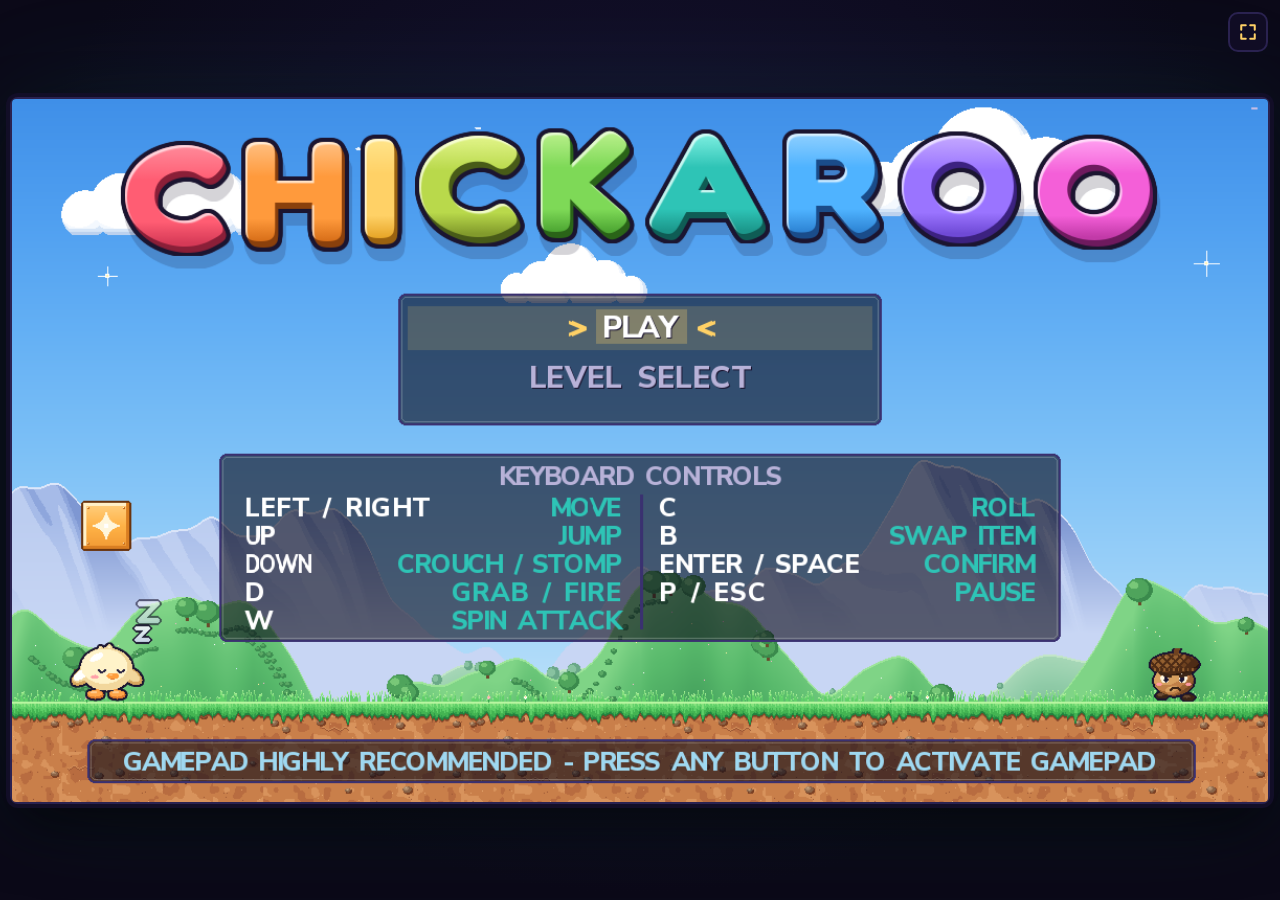
==== chickaroo/index.html @ 3051c8cb "Update site with chickaroo" ====
<!doctype html>
<html lang="en" class="loading">
<head>
  <meta charset="utf-8">
  <meta name="viewport" content="width=device-width, initial-scale=1, maximum-scale=1, user-scalable=no, viewport-fit=cover">
  <meta name="apple-mobile-web-app-capable" content="yes">
  <meta name="mobile-web-app-capable" content="yes">
  <meta name="apple-mobile-web-app-status-bar-style" content="black-translucent">
  <meta name="theme-color" content="#0a0a0a">
  <title>CHICKAROO</title>
  <link rel="icon" href="data:image/svg+xml,<svg xmlns='http://www.w3.org/2000/svg' viewBox='0 0 100 100'><text y='.9em' font-size='90'>🐥</text></svg>">
  <meta name="description" content="CHICKAROO — a handcrafted 2D platformer homage. Pure HTML5 canvas and Web Audio.">
  <style>html, body { background: #0a0a0a; }</style>
  <link rel="stylesheet" href="style.css">
</head>
<body>
  <!-- Static bake of SPR.small.blush, embedded so it appears before game scripts and fonts load. -->
  <div id="loading" role="status" aria-label="Loading CHICKAROO">
    <img src="[data-uri]" width="96" height="74" alt="" fetchpriority="high" draggable="false">
  </div>
  <main id="stage">
    <div id="frame">
      <canvas id="game" width="1200" height="672" aria-label="CHICKAROO game screen"></canvas>
    </div>
  </main>

  <div id="toolbar">
    <button id="pause" class="tool touch-only" type="button" aria-label="Pause" title="Pause (P)">
      <svg viewBox="0 0 16 16" aria-hidden="true"><path d="M4 3h3v10H4zM9 3h3v10H9z"/></svg>
    </button>
    <button id="fs" class="tool" type="button" aria-label="Toggle fullscreen" title="Fullscreen (F)">
      <svg class="icon-enter" viewBox="0 0 16 16" aria-hidden="true"><path class="line" d="M2 6V2h4M10 2h4v4M14 10v4h-4M6 14H2v-4"/></svg>
      <svg class="icon-exit" viewBox="0 0 16 16" aria-hidden="true"><path class="line" d="M6 2v4H2M14 6h-4V2M10 14v-4h4M2 10h4v4"/></svg>
    </button>
  </div>

  <div id="touch" class="touch-only" aria-hidden="true">
    <div id="dpad"><span class="arrow l"></span><span class="arrow r"></span></div>
    <div id="btns"><span id="bB" class="btn">B</span><span id="bA" class="btn">A</span></div>
  </div>

  <div id="toast" role="status" aria-live="polite"></div>

  <script src="src/levels.js"></script>
  <script src="src/constants.js"></script>
  <script src="src/utils.js"></script>
  <script src="src/fonts.js"></script>
  <script src="src/hires.js"></script>
  <script src="src/audio.js"></script>
  <script src="src/bayou-music.js"></script>
  <script src="src/input.js"></script>
  <script src="src/sprites.js"></script>
  <script src="src/tiles.js"></script>
  <script src="src/backgrounds.js"></script>
  <script src="src/meadow-fine.js"></script>
  <script src="src/fine-ground.js"></script>
  <script src="src/cave-fine.js"></script>
  <script src="src/sky-fine.js"></script>
  <script src="src/citadel-fine.js"></script>
  <script src="src/ocean-fine.js"></script>
  <script src="src/snow-fine.js"></script>
  <script src="src/clock-fine.js"></script>
  <script src="src/eclipse-fine.js"></script>
  <script src="src/desert-fine.js"></script>
  <script src="src/level.js"></script>
  <script src="src/enemy.js"></script>
  <script src="src/enemies-meadow.js"></script>
  <script src="src/blooms.js"></script>
  <script src="src/meadow-art.js"></script>
  <script src="src/desert-art.js"></script>
  <script src="src/magmaw-art.js"></script>
  <script src="src/sprites-fine.js"></script>
  <script src="src/bayou-fine.js"></script>
  <script src="src/jungle-fine.js"></script>
  <script src="src/winter-art.js"></script>
  <script src="src/clock-art.js"></script>
  <script src="src/eclipse-enemy-art.js"></script>
  <script src="src/enemies-water-ice.js"></script>
  <script src="src/enemies-snow.js"></script>
  <script src="src/enemies-forest.js"></script>
  <script src="src/enemies-desert.js"></script>
  <script src="src/enemies-jungle.js"></script>
  <script src="src/enemies-misc.js"></script>
  <script src="src/snorer-art.js"></script>
  <script src="src/enemies-cave.js"></script>
  <script src="src/cave-moths.js"></script>
  <script src="src/enemies-sky.js"></script>
  <script src="src/fair.js"></script>
  <script src="src/enemies-citadel.js"></script>
  <script src="src/enemies-clock.js"></script>
  <script src="src/clock-finale.js"></script>
  <script src="src/enemies-eclipse.js"></script>
  <script src="src/bosses.js"></script>
  <script src="src/umbra-art.js"></script>
  <script src="src/shade.js"></script>
  <script src="src/sigil.js"></script>
  <script src="src/dunes.js"></script>
  <script src="src/enemies-bayou.js"></script>
  <script src="src/enemies-gut.js"></script>
  <script src="src/enemies-gumbo.js"></script>
  <script src="src/crawdad-art.js"></script>
  <script src="src/items-fx.js"></script>
  <script src="src/platform.js"></script>
  <script src="src/gumbo.js"></script>
  <script src="src/game.js"></script>
  <script src="src/game-update.js"></script>
  <script src="src/game-jungle.js"></script>
  <script src="src/game-sky.js"></script>
  <script src="src/game-clock.js"></script>
  <script src="src/game-bayou.js"></script>
  <script src="src/gut.js"></script>
  <script src="src/gut-dream.js"></script>
  <script src="src/gut-rooms.js"></script>
  <script src="src/gut-ileum.js"></script>
  <script src="src/gut-colon.js"></script>
  <script src="src/cloacolith-art.js"></script>
  <script src="src/turtle-art.js"></script>
  <script src="src/gut-vault.js"></script>
  <script src="src/gut-sprites.js"></script>
  <script src="src/game-gumbo.js"></script>
  <script src="src/game-world.js"></script>
  <script src="src/game-blocks-items.js"></script>
  <script src="src/game-suits.js"></script>
  <script src="src/game-entities.js"></script>
  <script src="src/game-render.js"></script>
  <script src="src/game-decor.js"></script>
  <script src="src/game-goals.js"></script>
  <script src="src/game-hud.js"></script>
  <script src="src/game-devwarp.js"></script>
  <script src="src/game-cat.js"></script>
  <script src="src/game-story.js"></script>
  <script src="src/logo.js"></script>
  <script src="src/boot.js"></script>
</body>
</html>
---- chickaroo/style.css ----
:root {
  --bg: #0b0918;
  --bg-2: #171233;
  --edge: #2a2250;
  --accent: #2ec4b6;
  --gold: #ffd166;
  --coral: #ff5d73;
  --safe-t: env(safe-area-inset-top, 0px);
  --safe-r: env(safe-area-inset-right, 0px);
  --safe-b: env(safe-area-inset-bottom, 0px);
  --safe-l: env(safe-area-inset-left, 0px);
}

* { box-sizing: border-box; }

html, body {
  margin: 0;
  height: 100%;
  overflow: hidden;
  background: radial-gradient(ellipse at 50% 35%, var(--bg-2) 0%, var(--bg) 70%) fixed;
  background-color: var(--bg);
  color: #fff;
  font-family: system-ui, sans-serif;
  -webkit-user-select: none;
  user-select: none;
  -webkit-touch-callout: none;
  -webkit-tap-highlight-color: transparent;
  touch-action: none;
  overscroll-behavior: none;
}

#stage {
  position: fixed;
  inset: 0;
  display: flex;
  align-items: center;
  justify-content: center;
}

#loading {
  position: fixed;
  inset: 0;
  display: grid;
  place-items: center;
  pointer-events: none;
  z-index: 30;
}
#loading img {
  display: block;
  width: min(96px, 24vmin);
  height: auto;
}
html:not(.loading) #loading { display: none; }

.loading #frame, .loading #toolbar, .loading #touch { visibility: hidden; }
#frame {
  position: relative;
  line-height: 0;
  border-radius: 6px;
  box-shadow:
    0 0 0 2px var(--edge),
    0 0 0 6px #120e27,
    0 24px 60px rgba(0, 0, 0, .65),
    0 0 120px rgba(46, 196, 182, .12);
}

#game {
  display: block;
  width: 400px;
  height: 224px;
  border-radius: 4px;
  image-rendering: pixelated;
  image-rendering: crisp-edges;
  background: #000;
  outline: none;
}
/* drawn at least as sharp as the display (SCREEN_K, boot.js fit): the browser just smooths the last bit of scaling */
#game.smooth { image-rendering: auto; }

/* ---------- toolbar (pause / fullscreen) ---------- */
#toolbar {
  position: fixed;
  top: calc(12px + var(--safe-t));
  right: calc(12px + var(--safe-r));
  display: flex;
  gap: 8px;
  z-index: 10;
}
.tool {
  width: 40px;
  height: 40px;
  padding: 9px;
  border: 2px solid var(--edge);
  border-radius: 10px;
  background: rgba(18, 14, 39, .85);
  color: var(--gold);
  cursor: pointer;
  touch-action: manipulation;
  transition: transform .12s ease, border-color .12s ease;
}
.tool:hover { transform: translateY(-1px); border-color: var(--accent); }
.tool:focus-visible { outline: 2px solid var(--accent); outline-offset: 2px; }
.tool svg { width: 100%; height: 100%; display: block; }
.tool path { fill: currentColor; }
.tool path.line { fill: none; stroke: currentColor; stroke-width: 1.8; stroke-linecap: round; stroke-linejoin: round; }

#fs .icon-exit { display: none; }
#fs.on .icon-enter { display: none; }
#fs.on .icon-exit { display: block; }

/* ---------- touch controls ---------- */
.touch-only { display: none; }
html.touch .touch-only { display: block; }
html.touch #frame { box-shadow: 0 0 0 2px var(--edge), 0 12px 40px rgba(0, 0, 0, .6); border-radius: 0; }
html.touch #game { border-radius: 0; }

/* landscape phone: the game fills the screen, controls float over its lower corners */
html.touch #toolbar { flex-direction: column; }
html.touch .tool { width: 38px; height: 38px; padding: 8px; background: rgba(18, 14, 39, .6); }

#touch {
  position: fixed;
  inset: 0;
  pointer-events: none;
  z-index: 5;
}
#dpad, #btns {
  position: absolute;
  pointer-events: auto;
  touch-action: none;
}
#dpad {
  left: calc(14px + var(--safe-l));
  bottom: calc(14px + var(--safe-b));
  width: 150px;
  height: 76px;
  border-radius: 38px;
  background: rgba(18, 14, 39, .42);
  border: 2px solid rgba(255, 255, 255, .22);
}
#dpad .arrow {
  position: absolute;
  top: 50%;
  width: 0;
  height: 0;
  margin-top: -14px;
  border-top: 14px solid transparent;
  border-bottom: 14px solid transparent;
  opacity: .75;
  transition: transform .06s ease, opacity .06s ease;
}
#dpad .l { left: 22px; border-right: 22px solid #fff; }
#dpad .r { right: 22px; border-left: 22px solid #fff; }
#dpad.left .l, #dpad.right .r { opacity: 1; transform: scale(1.15); border-left-color: var(--gold); border-right-color: var(--gold); }

#btns {
  right: calc(14px + var(--safe-r));
  bottom: calc(14px + var(--safe-b));
  width: 156px;
  height: 128px;
}
#btns .btn {
  position: absolute;
  width: 68px;
  height: 68px;
  border-radius: 50%;
  display: flex;
  align-items: center;
  justify-content: center;
  font: 800 24px/1 system-ui, sans-serif;
  color: rgba(255, 255, 255, .9);
  border: 2px solid rgba(255, 255, 255, .28);
  transition: transform .06s ease, background-color .06s ease;
}
#bB { left: 0; top: 56px; background: rgba(46, 196, 182, .38); }
#bA { left: 82px; top: 16px; background: rgba(255, 93, 115, .45); }
#btns .btn.on { transform: scale(.92); border-color: #fff; }
#bB.on { background: rgba(46, 196, 182, .75); }
#bA.on { background: rgba(255, 93, 115, .8); }

/* portrait phone: game on top, roomy controls below it */
html.touch.portrait #stage { align-items: flex-start; padding-top: calc(64px + var(--safe-t)); }
html.touch.portrait #toolbar { flex-direction: row; }
html.touch.portrait #dpad { width: 168px; height: 84px; border-radius: 42px; left: calc(18px + var(--safe-l)); bottom: calc(40px + var(--safe-b)); }
html.touch.portrait #btns { right: calc(18px + var(--safe-r)); bottom: calc(40px + var(--safe-b)); transform: scale(1.12); transform-origin: right bottom; }

/* ---------- toast ---------- */
#toast {
  position: fixed;
  left: 50%;
  top: calc(16px + var(--safe-t));
  transform: translate(-50%, -8px);
  padding: 10px 14px;
  border-radius: 10px;
  background: rgba(18, 14, 39, .92);
  border: 2px solid var(--edge);
  color: #fff;
  font-size: 14px;
  opacity: 0;
  pointer-events: none;
  transition: opacity .2s ease, transform .2s ease;
  z-index: 20;
  max-width: calc(100vw - 32px);
  text-align: center;
}
#toast.show { opacity: 1; transform: translate(-50%, 0); }

/* edge to edge (fullscreen, or a phone on its side): no frame, nothing round the picture but a dark blue */
html.edge, html.edge body { background: #0b1230; }
html.loading, html.loading body,
html.edge #frame { box-shadow: none; border-radius: 0; }
html.edge #game { border-radius: 0; }
html.edge:not(.touch) #toolbar { opacity: 0; transition: opacity .3s ease; }
html.edge:not(.touch) #toolbar:hover { opacity: 1; }
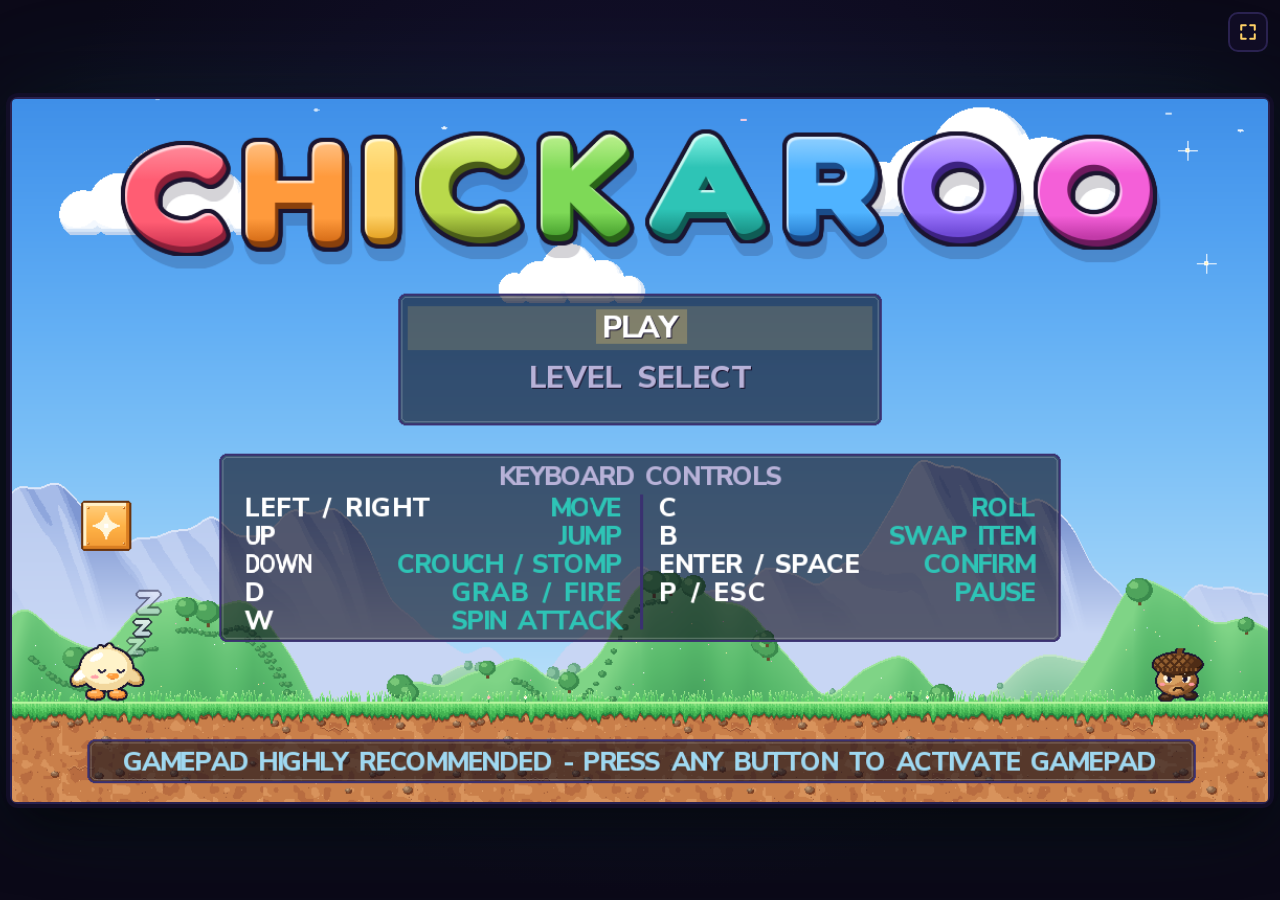
==== commit 9327e259: "Mobile: auto-run, landscape prompt, full touch overlay Touch players get auto-run (toggleable chip)," ====
--- a/chickaroo/index.html
+++ b/chickaroo/index.html
@@ -28,6 +28,9 @@
     <button id="pause" class="tool touch-only" type="button" aria-label="Pause" title="Pause (P)">
       <svg viewBox="0 0 16 16" aria-hidden="true"><path d="M4 3h3v10H4zM9 3h3v10H9z"/></svg>
     </button>
+    <button id="swap" class="tool touch-only play-only" type="button" aria-label="Swap reserve item" title="Swap item">
+      <svg viewBox="0 0 16 16" aria-hidden="true"><path class="line" d="M3 5h9l-2.5-2.5M13 11H4l2.5 2.5"/></svg>
+    </button>
     <button id="fs" class="tool" type="button" aria-label="Toggle fullscreen" title="Fullscreen (F)">
       <svg class="icon-enter" viewBox="0 0 16 16" aria-hidden="true"><path class="line" d="M2 6V2h4M10 2h4v4M14 10v4h-4M6 14H2v-4"/></svg>
       <svg class="icon-exit" viewBox="0 0 16 16" aria-hidden="true"><path class="line" d="M6 2v4H2M14 6h-4V2M10 14v-4h4M2 10h4v4"/></svg>
@@ -35,8 +38,22 @@
   </div>
 
   <div id="touch" class="touch-only" aria-hidden="true">
-    <div id="dpad"><span class="arrow l"></span><span class="arrow r"></span></div>
-    <div id="btns"><span id="bB" class="btn">B</span><span id="bA" class="btn">A</span></div>
+    <div id="dpad">
+      <div class="base"><span class="chev u"></span><span class="chev d"></span><span class="chev l"></span><span class="chev r"></span><span class="knob"></span></div>
+    </div>
+    <button id="autorun" type="button" class="chip"><span class="dot"></span>AUTO RUN</button>
+    <div id="btns">
+      <span id="bR" class="btn small" data-code="TouchRoll"><i>ROLL</i></span>
+      <span id="bS" class="btn small" data-code="TouchSpin"><i>SPIN</i></span>
+      <span id="bB" class="btn" data-code="TouchRun"><b>B</b><i>RUN</i></span>
+      <span id="bA" class="btn" data-code="TouchJump"><b>A</b><i>JUMP</i></span>
+    </div>
+  </div>
+
+  <div id="rotate" role="alert">
+    <div class="phone"><span></span></div>
+    <p class="big">Turn your phone sideways</p>
+    <p class="small">CHICKAROO plays in landscape. Tap to go fullscreen.</p>
   </div>
 
   <div id="toast" role="status" aria-live="polite"></div>
--- a/chickaroo/style.css
+++ b/chickaroo/style.css
@@ -118,71 +118,178 @@
 html.touch #toolbar { flex-direction: column; }
 html.touch .tool { width: 38px; height: 38px; padding: 8px; background: rgba(18, 14, 39, .6); }
 
+/* --ui scales the whole overlay to the phone (boot.js fit): about 1 on a typical phone held sideways */
 #touch {
   position: fixed;
   inset: 0;
   pointer-events: none;
   z-index: 5;
-}
-#dpad, #btns {
+  transition: opacity .2s ease;
+}
+#dpad, #btns, #autorun {
   position: absolute;
   pointer-events: auto;
   touch-action: none;
 }
+
+/* the stick: a round base with a knob that follows the thumb. The touch area is bigger than the base,
+   so a thumb that wanders a little off it still steers */
 #dpad {
-  left: calc(14px + var(--safe-l));
-  bottom: calc(14px + var(--safe-b));
-  width: 150px;
-  height: 76px;
-  border-radius: 38px;
-  background: rgba(18, 14, 39, .42);
+  left: calc(4px + var(--safe-l));
+  bottom: calc(4px + var(--safe-b));
+  width: 180px;
+  height: 180px;
+  transform: scale(var(--ui, 1));
+  transform-origin: left bottom;
+}
+#dpad .base {
+  position: absolute;
+  left: 22px;
+  top: 22px;
+  width: 136px;
+  height: 136px;
+  border-radius: 50%;
+  background: radial-gradient(circle, rgba(18, 14, 39, .2) 0%, rgba(18, 14, 39, .45) 70%);
   border: 2px solid rgba(255, 255, 255, .22);
 }
-#dpad .arrow {
-  position: absolute;
+#dpad .knob {
+  position: absolute;
+  left: 50%;
   top: 50%;
+  width: 58px;
+  height: 58px;
+  margin: -29px 0 0 -29px;
+  border-radius: 50%;
+  background: rgba(255, 255, 255, .22);
+  border: 2px solid rgba(255, 255, 255, .45);
+  box-shadow: 0 2px 8px rgba(0, 0, 0, .35);
+  transform: translate(var(--kx, 0px), var(--ky, 0px));
+}
+#dpad.held .knob { background: rgba(255, 209, 102, .35); border-color: rgba(255, 209, 102, .85); }
+#dpad .chev {
+  position: absolute;
   width: 0;
   height: 0;
-  margin-top: -14px;
-  border-top: 14px solid transparent;
-  border-bottom: 14px solid transparent;
-  opacity: .75;
-  transition: transform .06s ease, opacity .06s ease;
-}
-#dpad .l { left: 22px; border-right: 22px solid #fff; }
-#dpad .r { right: 22px; border-left: 22px solid #fff; }
-#dpad.left .l, #dpad.right .r { opacity: 1; transform: scale(1.15); border-left-color: var(--gold); border-right-color: var(--gold); }
-
+  border: 8px solid transparent;
+  opacity: .55;
+  transition: opacity .06s ease;
+}
+#dpad .chev.u { left: 50%; top: 8px; margin-left: -8px; border-bottom: 11px solid #fff; border-top-width: 0; }
+#dpad .chev.d { left: 50%; bottom: 8px; margin-left: -8px; border-top: 11px solid #fff; border-bottom-width: 0; }
+#dpad .chev.l { top: 50%; left: 8px; margin-top: -8px; border-right: 11px solid #fff; border-left-width: 0; }
+#dpad .chev.r { top: 50%; right: 8px; margin-top: -8px; border-left: 11px solid #fff; border-right-width: 0; }
+#dpad.up .chev.u, #dpad.down .chev.d, #dpad.left .chev.l, #dpad.right .chev.r { opacity: 1; border-top-color: transparent; }
+#dpad.up .chev.u { border-bottom-color: var(--gold); }
+#dpad.down .chev.d { border-top-color: var(--gold); border-bottom-color: transparent; }
+#dpad.left .chev.l { border-right-color: var(--gold); }
+#dpad.right .chev.r { border-left-color: var(--gold); }
+
+/* auto-run chip, just above the stick (it changes how the stick moves him) */
+#autorun {
+  left: calc(26px + var(--safe-l));
+  bottom: calc(4px + 162px * var(--ui, 1) + var(--safe-b));
+  display: flex;
+  align-items: center;
+  gap: 6px;
+  padding: 5px 10px 5px 8px;
+  border-radius: 14px;
+  border: 2px solid rgba(255, 255, 255, .22);
+  background: rgba(18, 14, 39, .5);
+  color: rgba(255, 255, 255, .6);
+  font: 800 10px/1 system-ui, sans-serif;
+  letter-spacing: .06em;
+  cursor: pointer;
+}
+#autorun .dot { width: 8px; height: 8px; border-radius: 50%; background: rgba(255, 255, 255, .3); }
+#autorun.on { color: #fff; border-color: rgba(46, 196, 182, .7); }
+#autorun.on .dot { background: var(--accent); box-shadow: 0 0 6px var(--accent); }
+
+/* the buttons fan round the right thumb like a controller's face buttons: A (jump) biggest, where the thumb rests;
+   B (run / fire) beside it, so one thumb can lie across both; spin and roll above */
 #btns {
-  right: calc(14px + var(--safe-r));
-  bottom: calc(14px + var(--safe-b));
-  width: 156px;
-  height: 128px;
+  right: calc(8px + var(--safe-r));
+  bottom: calc(8px + var(--safe-b));
+  width: 206px;
+  height: 184px;
+  transform: scale(var(--ui, 1));
+  transform-origin: right bottom;
 }
 #btns .btn {
   position: absolute;
-  width: 68px;
-  height: 68px;
   border-radius: 50%;
   display: flex;
+  flex-direction: column;
   align-items: center;
   justify-content: center;
-  font: 800 24px/1 system-ui, sans-serif;
-  color: rgba(255, 255, 255, .9);
+  color: rgba(255, 255, 255, .92);
   border: 2px solid rgba(255, 255, 255, .28);
+  box-shadow: 0 2px 8px rgba(0, 0, 0, .3);
   transition: transform .06s ease, background-color .06s ease;
 }
-#bB { left: 0; top: 56px; background: rgba(46, 196, 182, .38); }
-#bA { left: 82px; top: 16px; background: rgba(255, 93, 115, .45); }
+#btns .btn b { font: 800 24px/1 system-ui, sans-serif; }
+#btns .btn i { font: 800 9px/1 system-ui, sans-serif; font-style: normal; letter-spacing: .05em; opacity: .8; margin-top: 2px; }
+#btns .btn.small i { font-size: 11px; opacity: .95; margin: 0; }
+#bA { width: 78px; height: 78px; left: 124px; top: 98px; background: rgba(255, 93, 115, .45); }
+#bB { width: 66px; height: 66px; left: 40px; top: 116px; background: rgba(46, 196, 182, .38); }
+#bS { width: 54px; height: 54px; left: 136px; top: 22px; background: rgba(255, 209, 102, .3); }
+#bR { width: 54px; height: 54px; left: 54px; top: 42px; background: rgba(160, 130, 255, .32); }
 #btns .btn.on { transform: scale(.92); border-color: #fff; }
+#bA.on { background: rgba(255, 93, 115, .8); }
 #bB.on { background: rgba(46, 196, 182, .75); }
-#bA.on { background: rgba(255, 93, 115, .8); }
-
-/* portrait phone: game on top, roomy controls below it */
+#bS.on { background: rgba(255, 209, 102, .7); }
+#bR.on { background: rgba(160, 130, 255, .7); }
+
+/* menus are tapped directly: the play controls step out of the way */
+html.menus #touch, html.menus .play-only { opacity: 0; visibility: hidden; }
+html.touch:not(.playing) .play-only { display: none; }
+
+/* ---------- turn the phone sideways ---------- */
+#rotate {
+  position: fixed;
+  inset: 0;
+  z-index: 40;
+  display: none;
+  flex-direction: column;
+  align-items: center;
+  justify-content: center;
+  gap: 6px;
+  padding: 24px;
+  text-align: center;
+  background: radial-gradient(ellipse at 50% 40%, var(--bg-2) 0%, var(--bg) 75%);
+  color: #fff;
+  font-family: Fredoka, system-ui, sans-serif;
+}
+html.touch.portrait #rotate { display: flex; }
+html.touch.portrait #touch, html.touch.portrait #toolbar { visibility: hidden; }
+#rotate .big { margin: 18px 0 0; font-size: 22px; font-weight: 700; color: var(--gold); }
+#rotate .small { margin: 0; font-size: 14px; color: #b8b2d8; max-width: 260px; }
+#rotate .phone {
+  width: 54px;
+  height: 92px;
+  border: 4px solid #fff;
+  border-radius: 10px;
+  position: relative;
+  animation: tilt 2.4s ease-in-out infinite;
+}
+#rotate .phone span {
+  position: absolute;
+  left: 50%;
+  bottom: 5px;
+  width: 10px;
+  height: 4px;
+  margin-left: -5px;
+  border-radius: 2px;
+  background: #fff;
+}
+@keyframes tilt {
+  0%, 25% { transform: rotate(0deg); }
+  55%, 85% { transform: rotate(-90deg); border-color: var(--accent); }
+  100% { transform: rotate(0deg); }
+}
+@media (prefers-reduced-motion: reduce) { #rotate .phone { animation: none; transform: rotate(-90deg); } }
+
+/* portrait phone: the game waits behind the turn-sideways screen (#rotate) */
 html.touch.portrait #stage { align-items: flex-start; padding-top: calc(64px + var(--safe-t)); }
-html.touch.portrait #toolbar { flex-direction: row; }
-html.touch.portrait #dpad { width: 168px; height: 84px; border-radius: 42px; left: calc(18px + var(--safe-l)); bottom: calc(40px + var(--safe-b)); }
-html.touch.portrait #btns { right: calc(18px + var(--safe-r)); bottom: calc(40px + var(--safe-b)); transform: scale(1.12); transform-origin: right bottom; }
 
 /* ---------- toast ---------- */
 #toast {
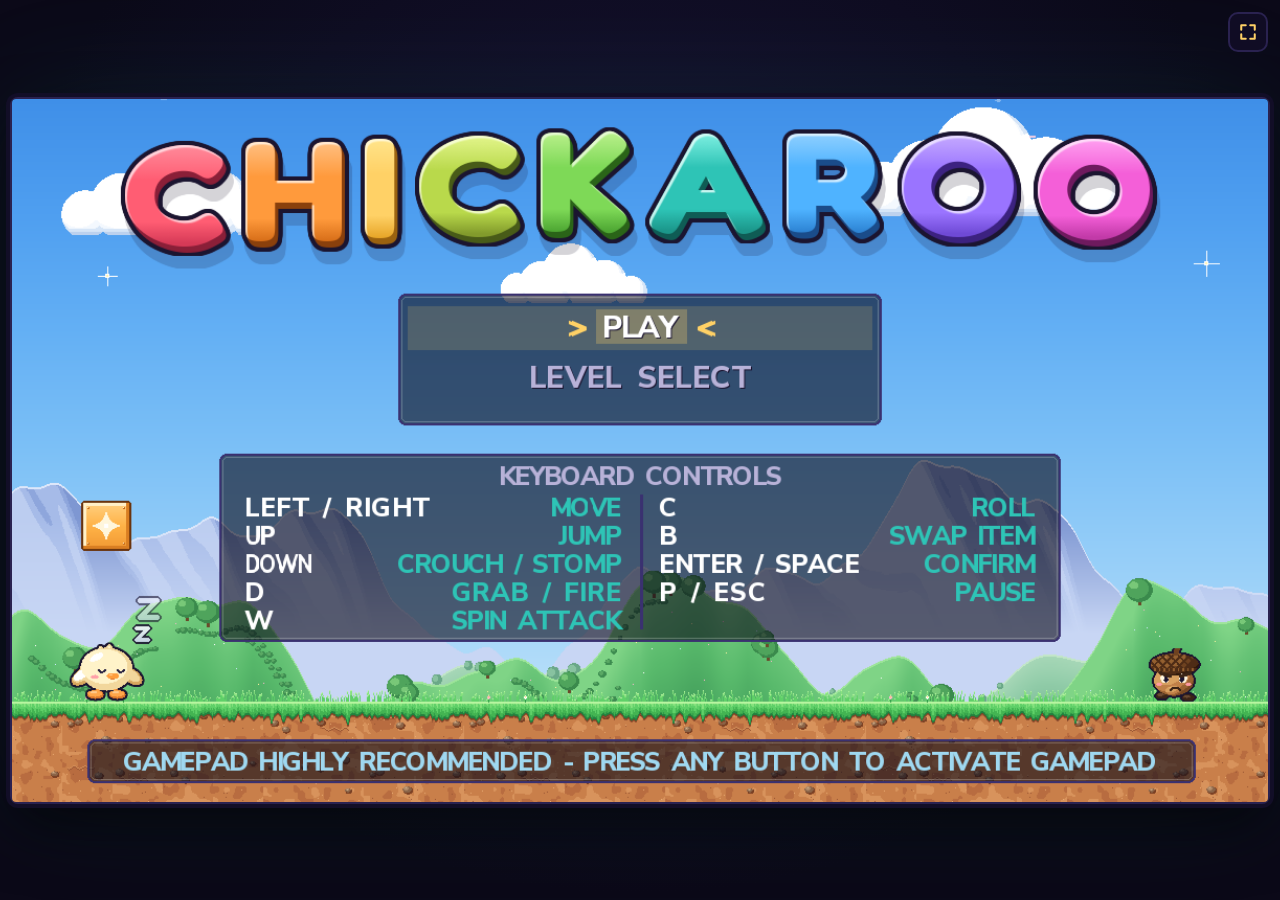
==== commit 63d38c46: "Chickaroo mobile: controller auto-switch, diamond buttons, Android pad fix - A connected controller " ====
--- a/chickaroo/index.html
+++ b/chickaroo/index.html
@@ -43,10 +43,10 @@
     </div>
     <button id="autorun" type="button" class="chip"><span class="dot"></span>AUTO RUN</button>
     <div id="btns">
-      <span id="bR" class="btn small" data-code="TouchRoll"><i>ROLL</i></span>
-      <span id="bS" class="btn small" data-code="TouchSpin"><i>SPIN</i></span>
-      <span id="bB" class="btn" data-code="TouchRun"><b>B</b><i>RUN</i></span>
-      <span id="bA" class="btn" data-code="TouchJump"><b>A</b><i>JUMP</i></span>
+      <span id="bS" class="btn" data-code="TouchSpin"><i>SPIN</i></span>
+      <span id="bB" class="btn" data-code="TouchRun"><i>RUN</i></span>
+      <span id="bR" class="btn" data-code="TouchRoll"><i>ROLL</i></span>
+      <span id="bA" class="btn" data-code="TouchJump"><i>JUMP</i></span>
     </div>
   </div>
 
--- a/chickaroo/style.css
+++ b/chickaroo/style.css
@@ -204,13 +204,13 @@
 #autorun.on { color: #fff; border-color: rgba(46, 196, 182, .7); }
 #autorun.on .dot { background: var(--accent); box-shadow: 0 0 6px var(--accent); }
 
-/* the buttons fan round the right thumb like a controller's face buttons: A (jump) biggest, where the thumb rests;
-   B (run / fire) beside it, so one thumb can lie across both; spin and roll above */
+/* the face buttons in a controller's diamond, the same on every controller: jump at the bottom (biggest, where the
+   thumb rests), run / fire on the left (one thumb can lie across both), spin attack on top, roll on the right */
 #btns {
   right: calc(8px + var(--safe-r));
-  bottom: calc(8px + var(--safe-b));
-  width: 206px;
-  height: 184px;
+  bottom: calc(6px + var(--safe-b));
+  width: 210px;
+  height: 200px;
   transform: scale(var(--ui, 1));
   transform-origin: right bottom;
 }
@@ -226,18 +226,24 @@
   box-shadow: 0 2px 8px rgba(0, 0, 0, .3);
   transition: transform .06s ease, background-color .06s ease;
 }
-#btns .btn b { font: 800 24px/1 system-ui, sans-serif; }
-#btns .btn i { font: 800 9px/1 system-ui, sans-serif; font-style: normal; letter-spacing: .05em; opacity: .8; margin-top: 2px; }
-#btns .btn.small i { font-size: 11px; opacity: .95; margin: 0; }
-#bA { width: 78px; height: 78px; left: 124px; top: 98px; background: rgba(255, 93, 115, .45); }
-#bB { width: 66px; height: 66px; left: 40px; top: 116px; background: rgba(46, 196, 182, .38); }
-#bS { width: 54px; height: 54px; left: 136px; top: 22px; background: rgba(255, 209, 102, .3); }
-#bR { width: 54px; height: 54px; left: 54px; top: 42px; background: rgba(160, 130, 255, .32); }
+#btns .btn i { font: 800 12px/1 system-ui, sans-serif; font-style: normal; letter-spacing: .05em; }
+#bB i { font-size: 10px; }
+#bA { width: 74px; height: 74px; left: 68px; top: 122px; background: rgba(255, 93, 115, .45); }
+#bB { width: 62px; height: 62px; left: 10px; top: 69px; background: rgba(46, 196, 182, .38); }
+#bS { width: 62px; height: 62px; left: 74px; top: 8px; background: rgba(255, 209, 102, .3); }
+#bR { width: 62px; height: 62px; left: 138px; top: 69px; background: rgba(160, 130, 255, .32); }
 #btns .btn.on { transform: scale(.92); border-color: #fff; }
 #bA.on { background: rgba(255, 93, 115, .8); }
 #bB.on { background: rgba(46, 196, 182, .75); }
 #bS.on { background: rgba(255, 209, 102, .7); }
 #bR.on { background: rgba(160, 130, 255, .7); }
+
+/* faint while resting so the game shows through; a press lights up what's under the thumb */
+#dpad .base, #btns .btn, #autorun { opacity: .3; transition: opacity .08s ease, transform .06s ease, background-color .06s ease; }
+#dpad.held .base, #btns .btn.on { opacity: .6; }
+
+/* a controller plugged in or paired: the touch controls step aside until it's gone again */
+html.pad #touch, html.pad #toolbar .touch-only { display: none; }
 
 /* menus are tapped directly: the play controls step out of the way */
 html.menus #touch, html.menus .play-only { opacity: 0; visibility: hidden; }
@@ -313,7 +319,7 @@
 #toast.show { opacity: 1; transform: translate(-50%, 0); }
 
 /* edge to edge (fullscreen, or a phone on its side): no frame, nothing round the picture but a dark blue */
-html.edge, html.edge body { background: #0b1230; }
+html.edge, html.edge body { background: #000; }
 html.loading, html.loading body,
 html.edge #frame { box-shadow: none; border-radius: 0; }
 html.edge #game { border-radius: 0; }
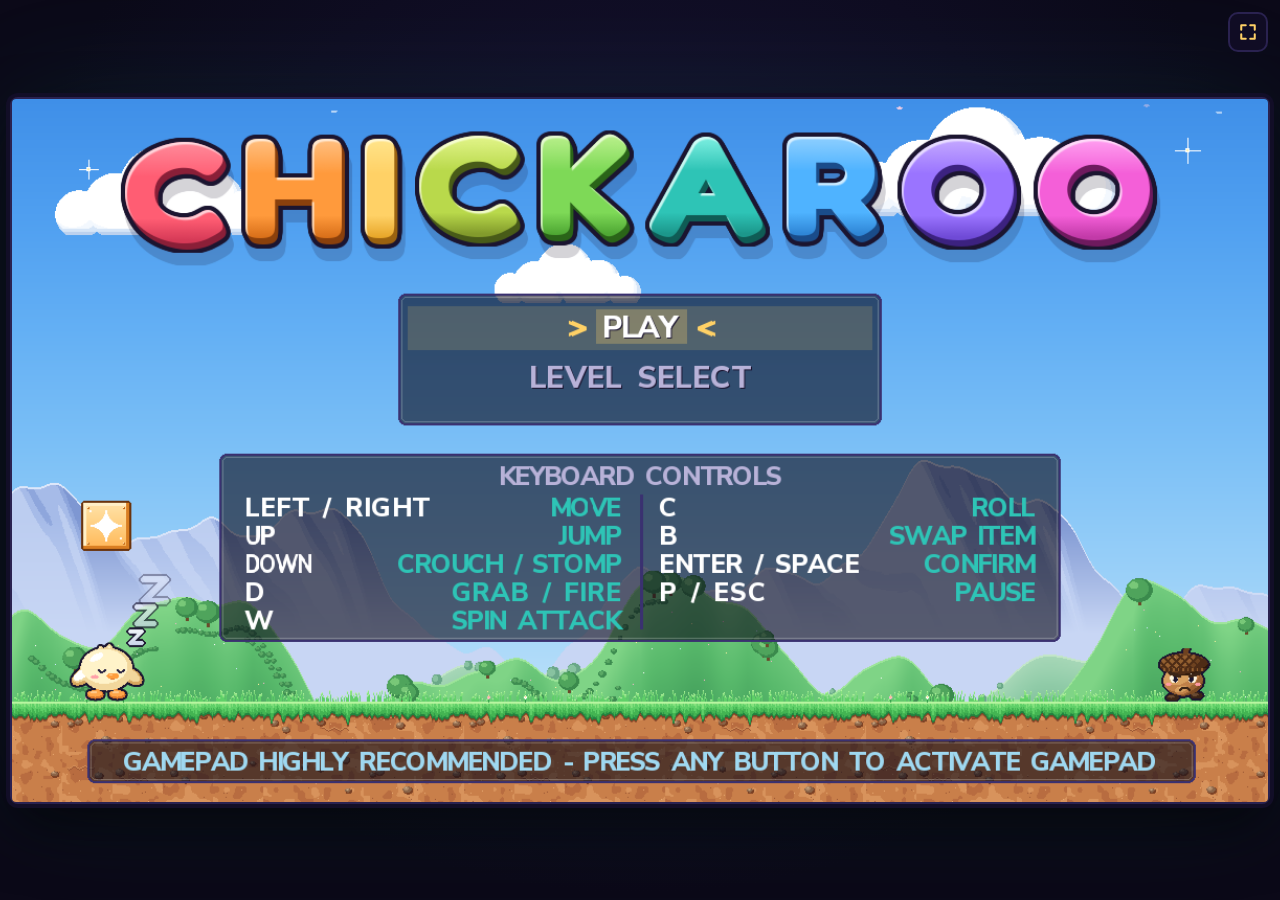
==== commit 598ccc79: "Chickaroo: re-bake the blushing loading chick (embedded PNG was corrupt) Co-Authored-By: Claude Opus" ====
--- a/chickaroo/index.html
+++ b/chickaroo/index.html
@@ -16,7 +16,7 @@
 <body>
   <!-- Static bake of SPR.small.blush, embedded so it appears before game scripts and fonts load. -->
   <div id="loading" role="status" aria-label="Loading CHICKAROO">
-    <img src="[data-uri]" width="96" height="74" alt="" fetchpriority="high" draggable="false">
+    <img src="[data-uri]" width="96" height="74" alt="" fetchpriority="high" draggable="false">
   </div>
   <main id="stage">
     <div id="frame">
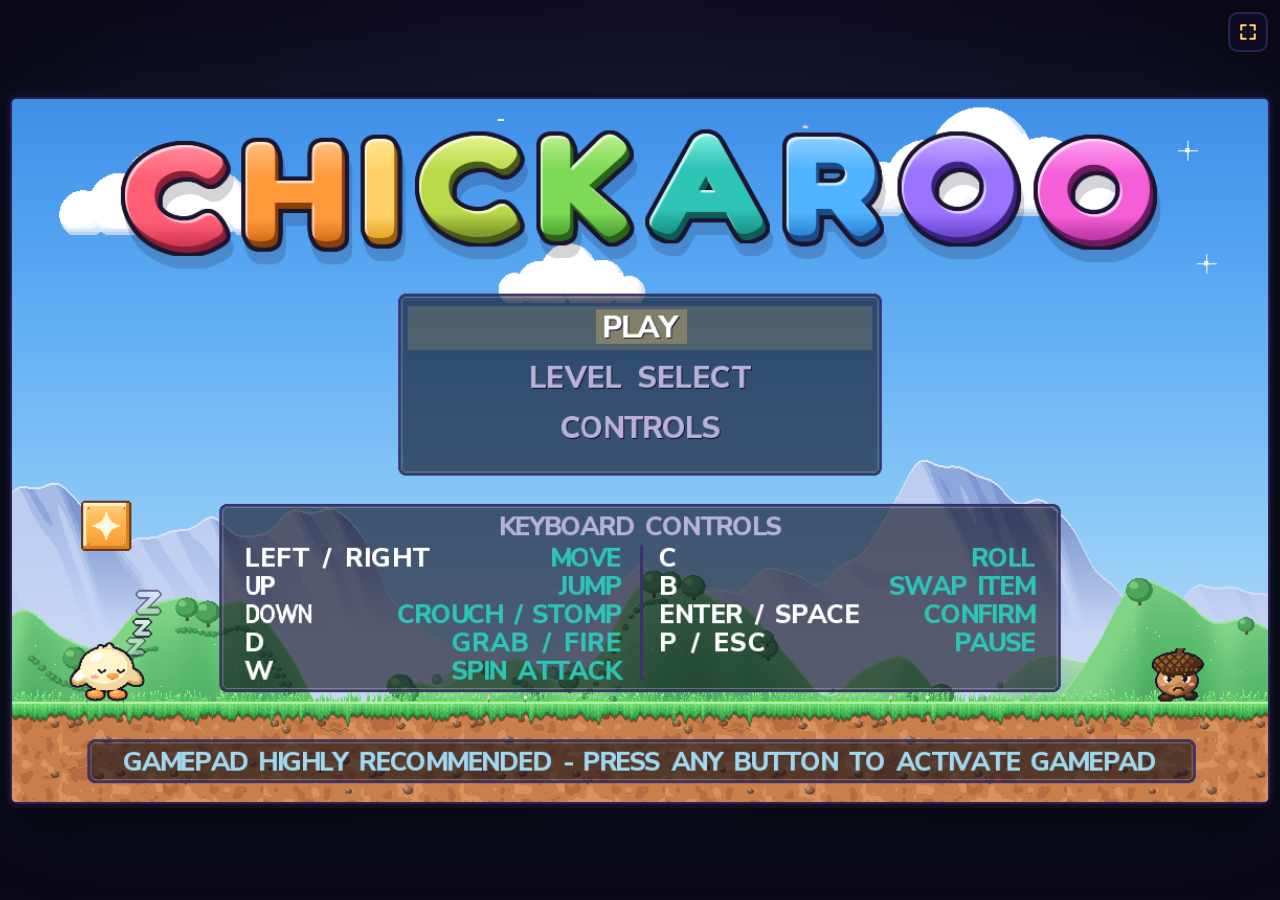
==== commit 4205ed09: "Chickaroo: remappable controls (keyboard and gamepad) from the title and pause menus A CONTROLS scre" ====
--- a/chickaroo/index.html
+++ b/chickaroo/index.html
@@ -143,6 +143,7 @@
   <script src="src/game-decor.js"></script>
   <script src="src/game-goals.js"></script>
   <script src="src/game-hud.js"></script>
+  <script src="src/game-controls.js"></script>
   <script src="src/game-devwarp.js"></script>
   <script src="src/game-cat.js"></script>
   <script src="src/game-story.js"></script>
